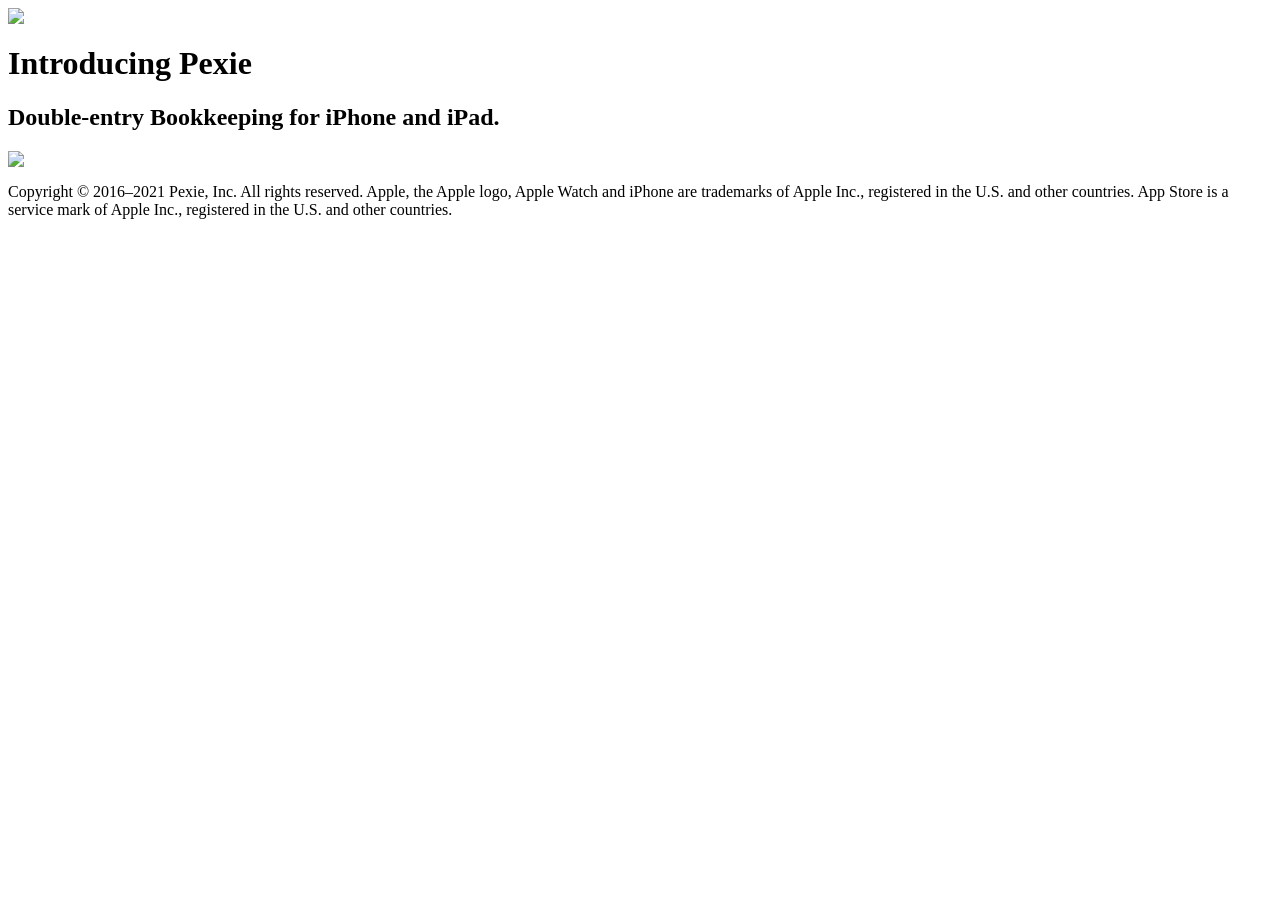
==== docs/index.html @ 2124d19e "Create index.html" ====
<!DOCTYPE=html>
<html>
    <head>
        <link media="only screen and (max-device-width: 480px)" rel="stylesheet" type="text/css" href="css/style-small.css">
        <link media="only screen and (min-device-width: 481px)" rel="stylesheet" type="text/css" href="css/style-big.css">
        <link rel="mask-icon" href="/favicon.svg" color="#000000">
        <link rel="apple-touch-icon" sizes="60x60" href="img/iPhone-60.png">
        <link rel="apple-touch-icon" sizes="120x120" href="img/iPhone-60@2x.png">
        <link rel="apple-touch-icon" sizes="180x180" href="img/iPhone-60@3x.png">
        <link rel="apple-touch-icon" sizes="76x76" href="img/iPad-76.png">
        <link rel="apple-touch-icon" sizes="152x152" href="img/iPad-76@2x.png">
        <meta name=viewport content="width=device-width, initial-scale=1.0">
        <title>
            Pexie
        </title>
    </head>
    <body>
        <div class="wrapper">
            <div class="center app-icon">
                <img class="app-icon" src="img/pexie.svg"></img>
            </div>
            <div class="center title">
            <h1>Introducing Pexie</h1>
            </div>
            <div class="center title">
            <h2>Double-entry Bookkeeping for iPhone and iPad.</h2>
            </div>
            <div class="center app-store">
                <a href="https://itunes.apple.com/us/app/pexie/id1132776642">
                    <img class="app-store" src="img/app-store.svg" href="https://itunes.apple.com/us/app/pexie/id1132776642"></img>
                </a>
            </div>
        </div>
    </body>
    <footer>
        <p class="center">
            Copyright &#169; 2016&#8211;2021 Pexie, Inc. All rights reserved. 
            Apple, the Apple logo, Apple Watch and iPhone are 
            trademarks of Apple Inc., registered in the U.S. and 
            other countries. App Store is a service mark of Apple 
            Inc., registered in the U.S. and other countries. 
        </p>
    </footer>
</html>
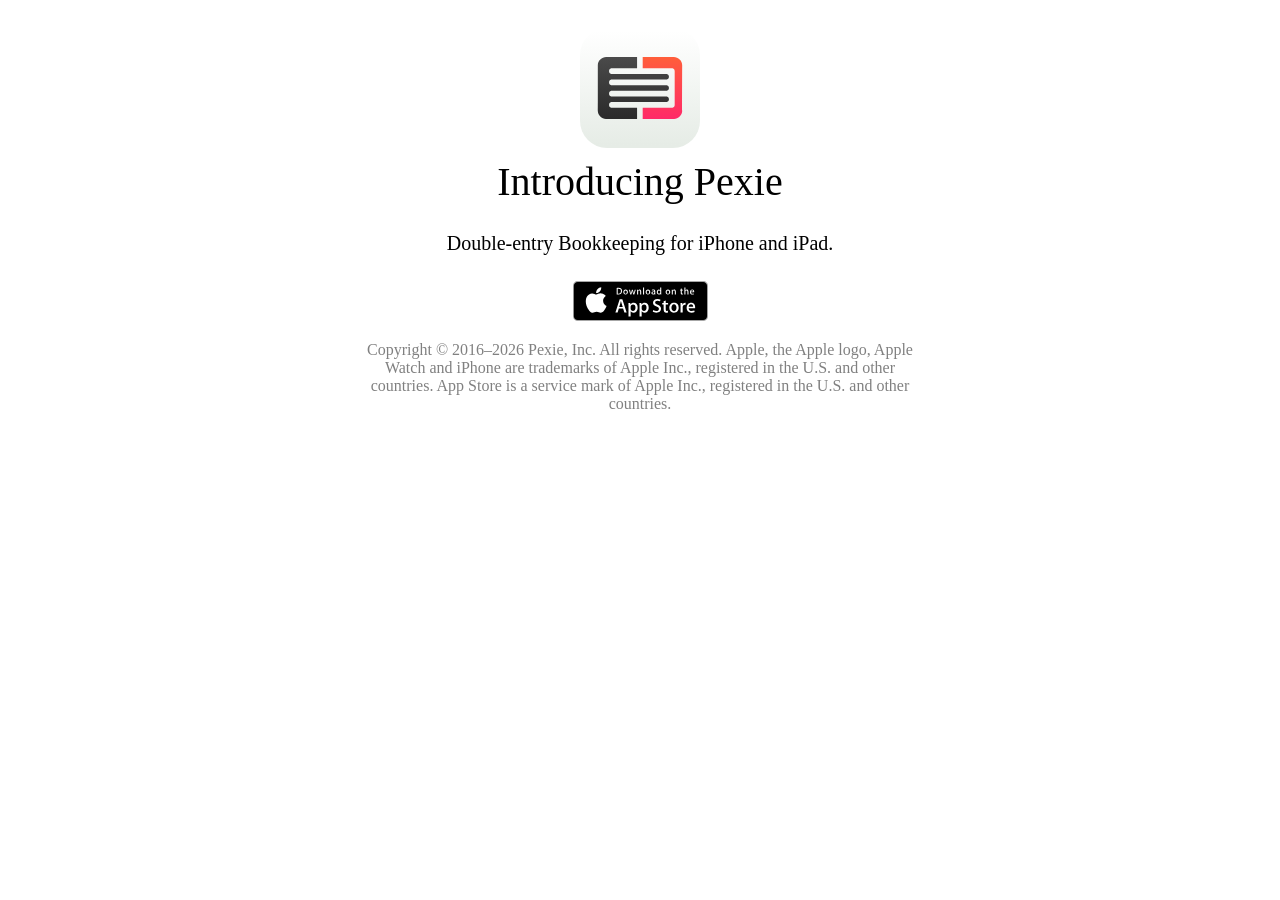
==== commit 40526a65: "Update index.html" ====
--- a/docs/index.html
+++ b/docs/index.html
@@ -34,7 +34,7 @@
     </body>
     <footer>
         <p class="center">
-            Copyright &#169; 2016&#8211;2021 Pexie, Inc. All rights reserved. 
+            Copyright &#169; 2016&#8211;2026 Pexie, Inc. All rights reserved. 
             Apple, the Apple logo, Apple Watch and iPhone are 
             trademarks of Apple Inc., registered in the U.S. and 
             other countries. App Store is a service mark of Apple 
--- a/docs/css/style-small.css
+++ b/docs/css/style-small.css
@@ -0,0 +1,62 @@
+body {
+    background-color: light-gray;
+    font-family: -apple-system, "Helvetica Neue", "Lucida Grande";
+    font-size: 12px;
+}
+
+div.wrapper {
+    margin: auto;
+    max-width: 35em;
+    min-width: 20em;
+    padding: 10px;
+}
+
+div.titles {
+    margin-left: 10px;
+}
+div.main {
+}
+
+.center {
+    display: table;
+    margin: auto;
+    text-align: center;
+}
+
+h1 {
+    font-size: 35px;
+    font-weight: 200;
+}
+
+h2 {
+    font-size: 18px;
+    font-weight: 400;
+}
+
+h3 {
+    font-size: 16px;
+    font-weight: 700;
+}
+
+h6 {
+    font-size: 12px;
+    font-weight: 600;
+    color: gray;
+}
+
+img.app-store {
+    margin: 10px;
+}
+img.app-icon {
+    margin: 10px;
+    width: 120px;
+    height: 120px;
+}
+
+footer{
+    color: gray;
+}
+
+p {
+    max-width: 35em;
+}
--- a/docs/css/style-big.css
+++ b/docs/css/style-big.css
@@ -0,0 +1,62 @@
+body {
+    background-color: light-gray;
+    font-family: -apple-system, "Helvetica Neue", "Lucida Grande";
+    font-size: 16px;
+}
+
+div.wrapper {
+    margin: auto;
+    max-width: 35em;
+    min-width: 20em;
+    padding: 10px;
+}
+
+div.titles {
+    margin-left: 10px;
+}
+div.main {
+}
+
+.center {
+    display: table;
+    margin: auto;
+    text-align: center;
+}
+
+h1 {
+    font-size: 40px;
+    font-weight: 100;
+}
+
+h2 {
+    font-size: 20px;
+    font-weight: 300;
+}
+
+h3 {
+    font-size: 16px;
+    font-weight: 700;
+}
+
+h6 {
+    font-size: 12px;
+    font-weight: 600;
+    color: gray;
+}
+
+img.app-store {
+    margin: 10px;
+}
+img.app-icon {
+    margin: 10px;
+    width: 120px;
+    height: 120px;
+}
+
+footer{
+    color: gray;
+}
+
+p {
+    max-width: 35em;
+}
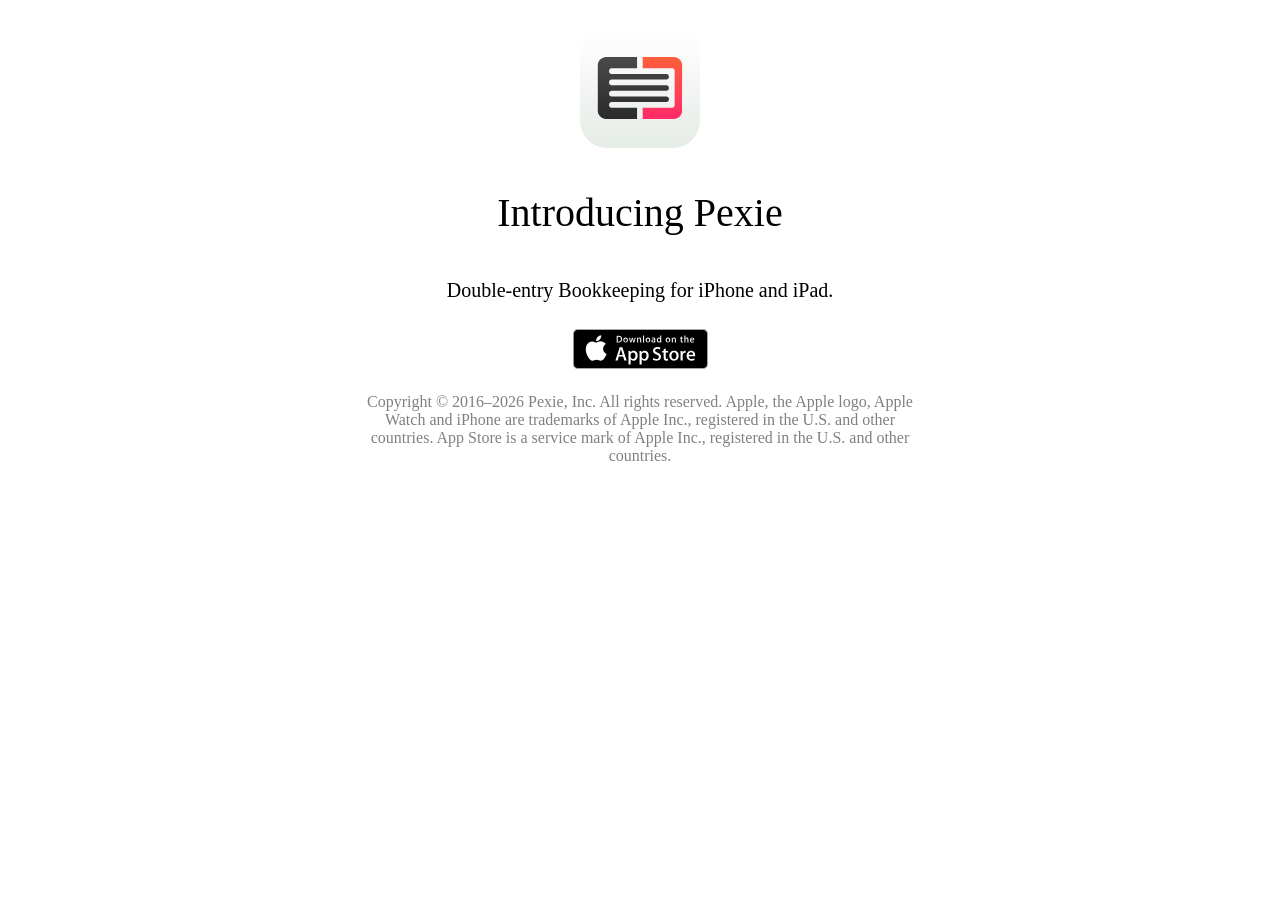
==== commit da6f52d1: "Update index.html" ====
--- a/docs/index.html
+++ b/docs/index.html
@@ -1,4 +1,4 @@
-<!DOCTYPE=html>
+<!DOCTYPE html>
 <html>
     <head>
         <link media="only screen and (max-device-width: 480px)" rel="stylesheet" type="text/css" href="css/style-small.css">
@@ -31,8 +31,7 @@
                 </a>
             </div>
         </div>
-    </body>
-    <footer>
+        <footer>
         <p class="center">
             Copyright &#169; 2016&#8211;2026 Pexie, Inc. All rights reserved. 
             Apple, the Apple logo, Apple Watch and iPhone are 
@@ -40,5 +39,6 @@
             other countries. App Store is a service mark of Apple 
             Inc., registered in the U.S. and other countries. 
         </p>
-    </footer>
+        </footer>
+    </body>
 </html>
